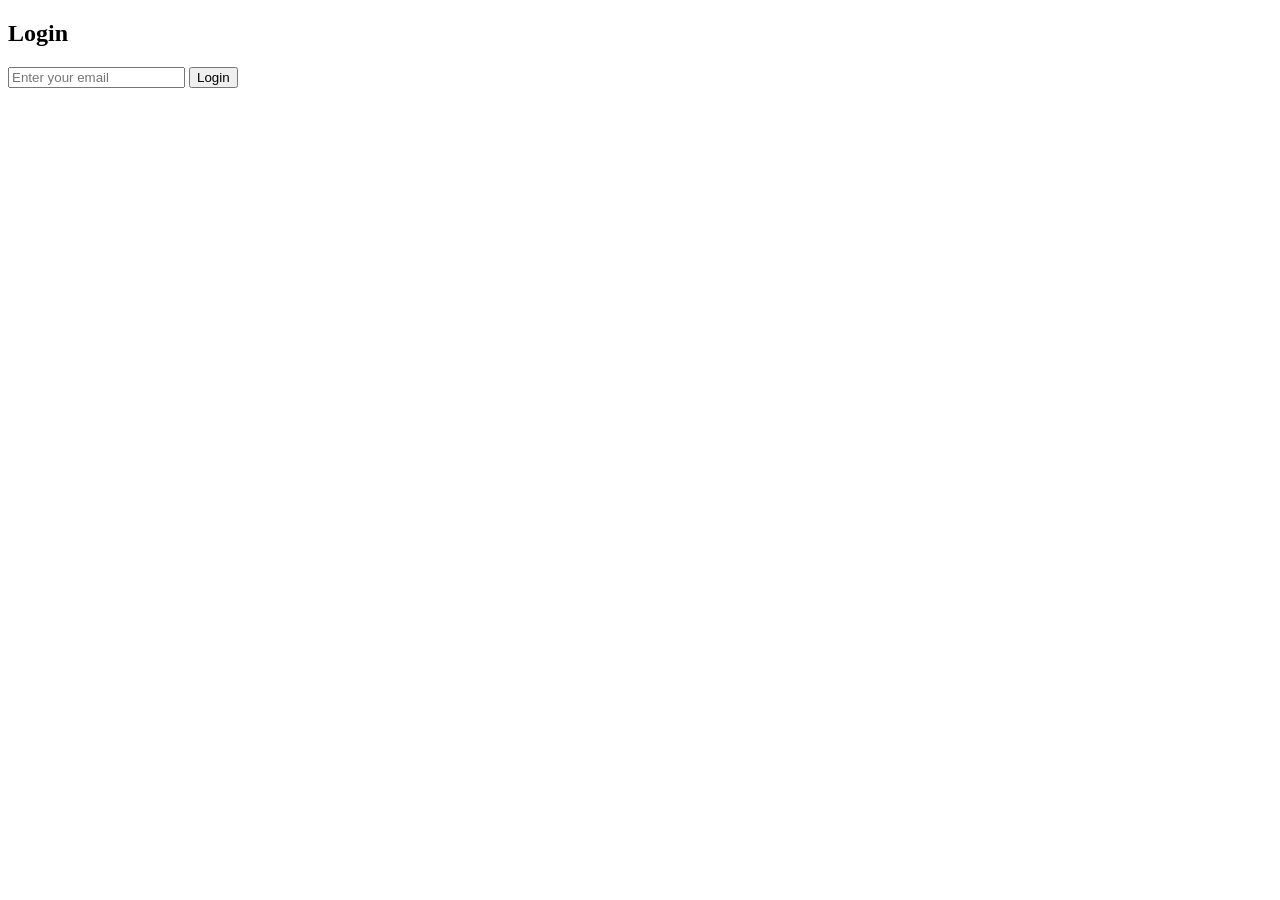
==== index.html @ 2f99aa30 "volume default adjusted to lower" ====
<!DOCTYPE html>
<html lang="en">
<head>
    <meta charset="UTF-8">
    <title>Web Music Player</title>
    <link rel="stylesheet" href="styles.css">

    <script>
        function getCookie(name) {
            const value = `; ${document.cookie}`;
            const parts = value.split(`; ${name}=`);
            if (parts.length === 2) return parts.pop().split(';').shift();
        }

        window.onload = function () {
            const authCookie = getCookie("auth");
            console.log("Auth cookie:", authCookie); // Debug log

            if (!authCookie) {
                window.location.href = "login.html";
                console.log("Auth cookie not found. Directing to login..."); // Debug log
            }
        };
    </script>




</head>
<body>
    <!-- Global Controls -->
    <header class="global-controls">
        <button id="global-play">Global Play</button>
        <button id="global-pause">Global Pause</button>
    </header>

    <!-- Main Playlist Section -->
    <section class="main-playlist">
        <h2>Main Playlists</h2>
        <div class="playlist-buttons">
            <button>Study</button>
            <button>Focus</button>
            <button>Relax</button>
        </div>
        <div class="controls">
            <label>Volume: <input type="range" id="main-volume" min="0" max="1" step="0.01" value="0.25"></label>
            <button id="main-play">Play</button>
            <button id="main-pause">Pause</button>
        </div>
        <audio id="audio-study" src="audio/study.mp3"></audio>
        <audio id="audio-focus" src="audio/focus.mp3"></audio>
        <audio id="audio-relax" src="audio/relax.mp3"></audio>
    </section>

    <!-- Ambient Playlist Section -->
    <section class="ambient-playlist">
        <h2>Ambient Sounds</h2>
        <div class="playlist-buttons">
            <button>Nature</button>
            <button>Water Flow</button>
            <button>Rain</button>
        </div>
        <div class="controls">
            <label>Volume: <input type="range" id="ambient-volume" min="0" max="1" step="0.01" value="0.5"></label>
            <button id="ambient-play">Play</button>
            <button id="ambient-pause">Pause</button>
        </div>
        <audio id="audio-nature" src="audio/nature.mp3"></audio>
        <audio id="audio-waterflow" src="audio/water.mp3"></audio>
        <audio id="audio-rain" src="audio/rain.mp3"></audio>
    </section>

    <!-- Relaxing Video Section -->
    <section class="video-section">
        <video controls autoplay muted loop>
            <source src="relaxing-video.mp4" type="video/mp4">
            Your browser does not support the video tag.
        </video>
    </section>

    <script src="script.js"></script>
</body>
</html>
---- styles.css ----
/* General Styles */
body {
    margin: 0;
    font-family: 'Segoe UI', Tahoma, Geneva, Verdana, sans-serif;
    background-color: #f4f4f4;
    color: #333;
}

/* Global Controls */
.global-controls {
    position: fixed;
    top: 0;
    width: 100%;
    background-color: #ffffffcc;
    backdrop-filter: blur(5px);
    display: flex;
    justify-content: center;
    gap: 1rem;
    padding: 1rem;
    z-index: 1000;
    box-shadow: 0 2px 4px rgba(0,0,0,0.1);
}

    .global-controls button {
        padding: 0.5rem 1rem;
        font-size: 1rem;
        border: none;
        background-color: #0077cc;
        color: white;
        border-radius: 5px;
        cursor: pointer;
    }

        .global-controls button:hover {
            background-color: #005fa3;
        }

/* Section Styles */
section {
    margin: 6rem auto 2rem auto;
    max-width: 800px;
    background-color: #ffffff;
    padding: 1.5rem;
    border-radius: 10px;
    box-shadow: 0 2px 8px rgba(0,0,0,0.05);
}

/* Playlist Buttons */
.playlist-buttons {
    display: flex;
    gap: 1rem;
    margin-bottom: 1rem;
}

    .playlist-buttons button {
        flex: 1;
        padding: 0.75rem;
        font-size: 1rem;
        border: 1px solid #ccc;
        background-color: #e0f0ff;
        border-radius: 5px;
        cursor: pointer;
        transition: background-color 0.3s;
    }

        .playlist-buttons button:hover {
            background-color: #cce7ff;
        }

        .playlist-buttons button.playing {
            background-color: #4caf50;
            color: white;
            border: 2px solid #388e3c;
            box-shadow: 0 0 10px rgba(76, 175, 80, 0.6);
        }

/* Controls */
.controls {
    display: flex;
    align-items: center;
    gap: 1rem;
    flex-wrap: wrap;
}

    .controls label {
        flex: 1;
    }

    .controls input[type="range"] {
        width: 100%;
    }

    .controls button {
        padding: 0.5rem 1rem;
        font-size: 0.9rem;
        border: none;
        background-color: #28a745;
        color: white;
        border-radius: 5px;
        cursor: pointer;
    }

        .controls button:hover {
            background-color: #218838;
        }

/* Video Section */
.video-section {
    width: 100%;
    margin: 2rem auto;
    max-width: 800px;
    padding: 1rem;
}

    .video-section video {
        width: 100%;
        border-radius: 10px;
        box-shadow: 0 2px 8px rgba(0,0,0,0.1);
    }

/* Responsive Design */
@media (max-width: 600px) {
    .playlist-buttons {
        flex-direction: column;
    }

    .controls {
        flex-direction: column;
        align-items: stretch;
    }
}
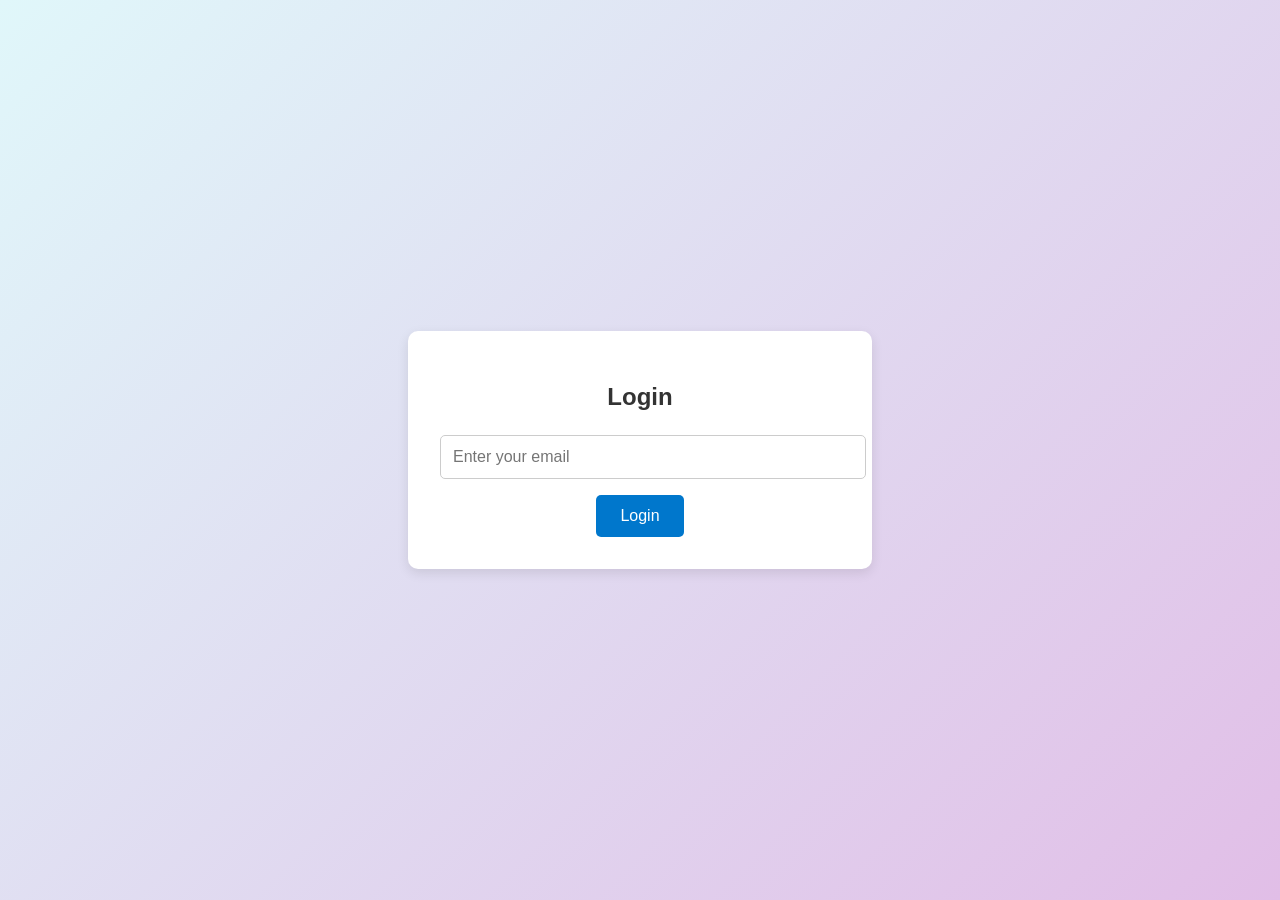
==== commit 47d63e67: "adding logs" ====
--- a/index.html
+++ b/index.html
@@ -22,9 +22,6 @@
             }
         };
     </script>
-
-
-
 
 </head>
 <body>
@@ -74,7 +71,6 @@
     <section class="video-section">
         <video controls autoplay muted loop>
             <source src="relaxing-video.mp4" type="video/mp4">
-            Your browser does not support the video tag.
         </video>
     </section>
 
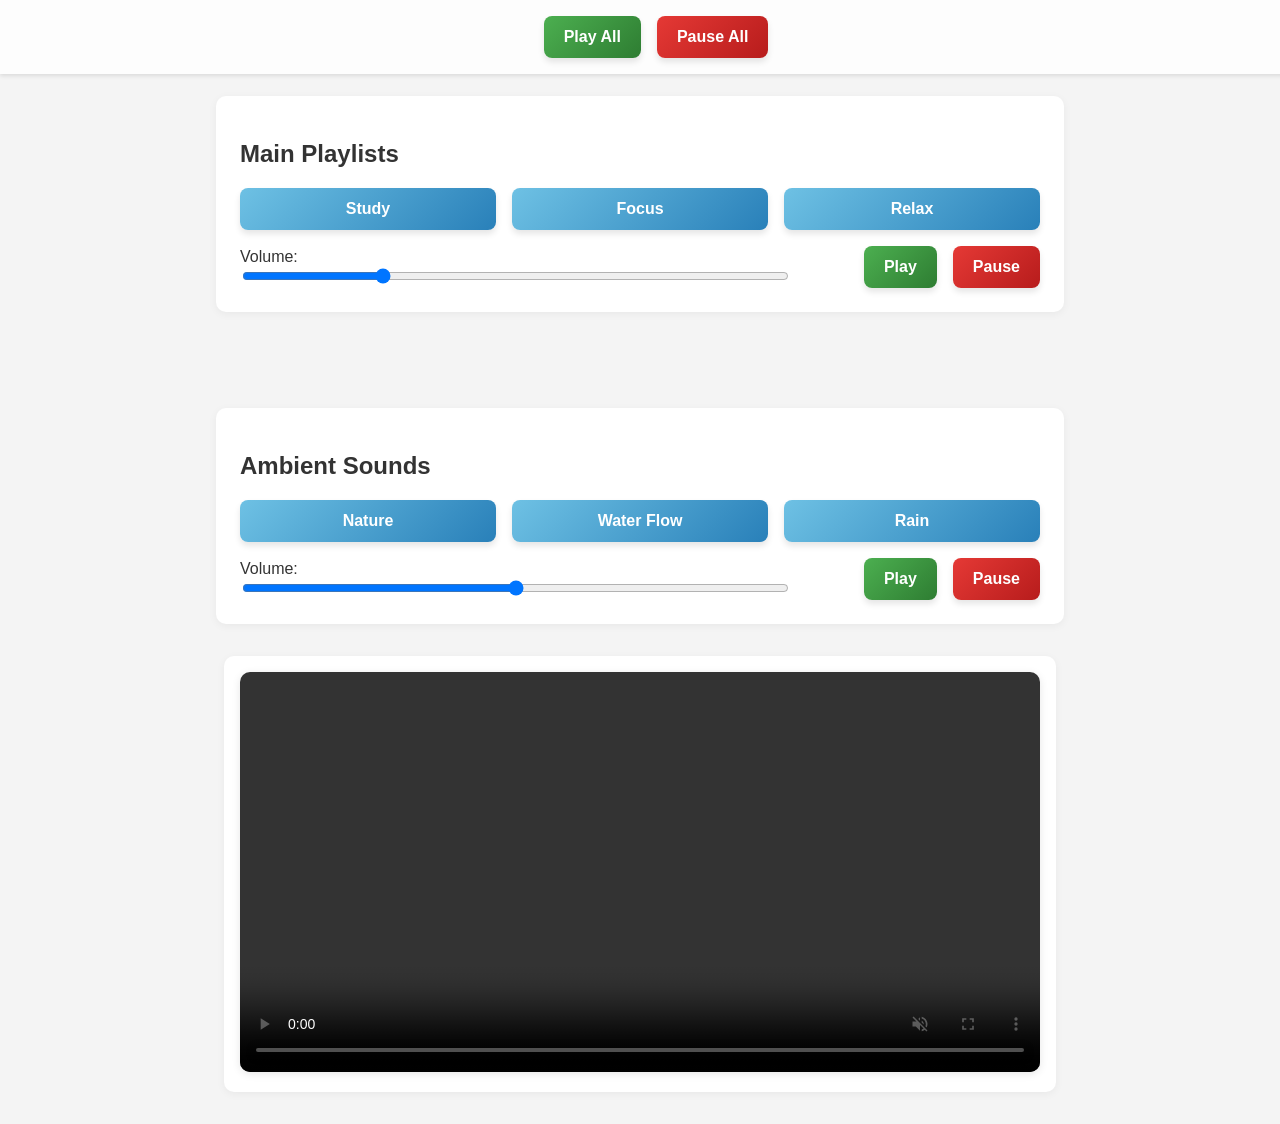
==== commit caf76388: "visual changes" ====
--- a/index.html
+++ b/index.html
@@ -17,7 +17,7 @@
             console.log("Auth cookie:", authCookie); // Debug log
 
             if (!authCookie) {
-                window.location.href = "login.html";
+                //window.location.href = "login.html";
                 console.log("Auth cookie not found. Directing to login..."); // Debug log
             }
         };
@@ -27,8 +27,8 @@
 <body>
     <!-- Global Controls -->
     <header class="global-controls">
-        <button id="global-play">Global Play</button>
-        <button id="global-pause">Global Pause</button>
+        <button id="global-play" class="play"><i class="fas fa-play"></i> Play All</button>
+        <button id="global-pause" class="pause"><i class="fas fa-pause"></i> Pause All</button>
     </header>
 
     <!-- Main Playlist Section -->
@@ -41,8 +41,8 @@
         </div>
         <div class="controls">
             <label>Volume: <input type="range" id="main-volume" min="0" max="1" step="0.01" value="0.25"></label>
-            <button id="main-play">Play</button>
-            <button id="main-pause">Pause</button>
+            <button id="main-play" class="play playing"><i class="fas fa-play"></i> Play</button>
+            <button id="main-pause" class="pause"><i class="fas fa-pause"></i> Pause</button>
         </div>
         <audio id="audio-study" src="audio/study.mp3"></audio>
         <audio id="audio-focus" src="audio/focus.mp3"></audio>
@@ -59,8 +59,8 @@
         </div>
         <div class="controls">
             <label>Volume: <input type="range" id="ambient-volume" min="0" max="1" step="0.01" value="0.5"></label>
-            <button id="ambient-play">Play</button>
-            <button id="ambient-pause">Pause</button>
+            <button id="ambient-play" class="play playing"><i class="fas fa-play"></i> Play</button>
+            <button id="ambient-pause" class="pause"><i class="fas fa-pause"></i> Pause</button>
         </div>
         <audio id="audio-nature" src="audio/nature.mp3"></audio>
         <audio id="audio-waterflow" src="audio/water.mp3"></audio>
--- a/styles.css
+++ b/styles.css
@@ -22,19 +22,40 @@
     box-shadow: 0 2px 4px rgba(0,0,0,0.1);
 }
 
-    .global-controls button {
-        padding: 0.5rem 1rem;
-        font-size: 1rem;
-        border: none;
-        background-color: #0077cc;
-        color: white;
-        border-radius: 5px;
-        cursor: pointer;
-    }
-
-        .global-controls button:hover {
-            background-color: #005fa3;
-        }
+    .global-controls button.play {
+        background: linear-gradient(135deg, #4caf50, #2e7d32);
+        color: white;
+        font-weight: 600;
+        padding: 0.75rem 1.25rem;
+        font-size: 1rem;
+        border: none;
+        border-radius: 8px;
+        cursor: pointer;
+        box-shadow: 0 4px 6px rgba(0, 0, 0, 0.1);
+        transition: transform 0.2s ease, box-shadow 0.2s ease;
+    }
+
+    .global-controls button.pause {
+        background: linear-gradient(135deg, #e53935, #b71c1c);
+        color: white;
+        font-weight: 600;
+        padding: 0.75rem 1.25rem;
+        font-size: 1rem;
+        border: none;
+        border-radius: 8px;
+        cursor: pointer;
+        box-shadow: 0 4px 6px rgba(0, 0, 0, 0.1);
+        transition: transform 0.2s ease, box-shadow 0.2s ease;
+    }
+
+    .global-controls button:hover {
+        transform: translateY(-2px);
+        box-shadow: 0 6px 12px rgba(0, 0, 0, 0.15);
+    }
+
+    .global-controls button:active {
+        transform: scale(0.98);
+    }
 
 /* Section Styles */
 section {
@@ -47,6 +68,7 @@
 }
 
 /* Playlist Buttons */
+
 .playlist-buttons {
     display: flex;
     gap: 1rem;
@@ -55,30 +77,39 @@
 
     .playlist-buttons button {
         flex: 1;
-        padding: 0.75rem;
-        font-size: 1rem;
-        border: 1px solid #ccc;
-        background-color: #e0f0ff;
-        border-radius: 5px;
-        cursor: pointer;
-        transition: background-color 0.3s;
+        padding: 0.75rem 1.25rem;
+        font-size: 1rem;
+        font-weight: 600;
+        border: none;
+        background: linear-gradient(135deg, #6ec1e4, #2980b9);
+        color: white;
+        border-radius: 8px;
+        cursor: pointer;
+        box-shadow: 0 4px 6px rgba(0, 0, 0, 0.1);
+        transition: transform 0.2s ease, box-shadow 0.2s ease;
     }
 
         .playlist-buttons button:hover {
-            background-color: #cce7ff;
+            transform: translateY(-2px);
+            box-shadow: 0 6px 12px rgba(0, 0, 0, 0.15);
         }
 
+        .playlist-buttons button:active {
+            transform: scale(0.98);
+        }
+
         .playlist-buttons button.playing {
-            background-color: #4caf50;
+            background: linear-gradient(135deg, #4caf50, #2e7d32);
             color: white;
-            border: 2px solid #388e3c;
-            box-shadow: 0 0 10px rgba(76, 175, 80, 0.6);
+            box-shadow: 0 0 12px rgba(76, 175, 80, 0.6);
+            border: none;
         }
+
 
 /* Controls */
 .controls {
     display: flex;
-    align-items: center;
+    align-items: end;
     gap: 1rem;
     flex-wrap: wrap;
 }
@@ -88,22 +119,79 @@
     }
 
     .controls input[type="range"] {
-        width: 100%;
-    }
-
-    .controls button {
-        padding: 0.5rem 1rem;
-        font-size: 0.9rem;
-        border: none;
-        background-color: #28a745;
-        color: white;
-        border-radius: 5px;
-        cursor: pointer;
-    }
-
-        .controls button:hover {
-            background-color: #218838;
-        }
+        flex: 1;
+        min-width: 200px; /* Optional: ensures it doesn't get too small */
+        width: 90%;
+    }
+
+    .controls button.play {
+        background: linear-gradient(135deg, #4caf50, #2e7d32);
+        color: white;
+        font-weight: 600;
+        padding: 0.75rem 1.25rem;
+        font-size: 1rem;
+        border: none;
+        border-radius: 8px;
+        cursor: pointer;
+        box-shadow: 0 4px 6px rgba(0, 0, 0, 0.1);
+        transition: transform 0.2s ease, box-shadow 0.2s ease;
+    }
+
+    .controls button.pause {
+        background: linear-gradient(135deg, #e53935, #b71c1c);
+        color: white;
+        font-weight: 600;
+        padding: 0.75rem 1.25rem;
+        font-size: 1rem;
+        border: none;
+        border-radius: 8px;
+        cursor: pointer;
+        box-shadow: 0 4px 6px rgba(0, 0, 0, 0.1);
+        transition: transform 0.2s ease, box-shadow 0.2s ease;
+    }
+
+    .controls button:hover {
+        transform: translateY(-2px);
+        box-shadow: 0 6px 12px rgba(0, 0, 0, 0.15);
+    }
+
+    .controls button:active {
+        transform: scale(0.98);
+    }
+
+    .controls button.playing::after {
+        content: '';
+        display: inline-block;
+        margin-left: 8px;
+        width: 10px;
+        height: 10px;
+        border-radius: 50%;
+        background-color: limegreen;
+        box-shadow: 0 0 8px limegreen;
+        animation: pulse 1s infinite;
+    }
+
+@keyframes pulse {
+    0% {
+        transform: scale(1);
+        opacity: 1;
+    }
+
+    50% {
+        transform: scale(1.5);
+        opacity: 0.6;
+    }
+
+    100% {
+        transform: scale(1);
+        opacity: 1;
+    }
+}
+
+
+
+
+
 
 /* Video Section */
 .video-section {
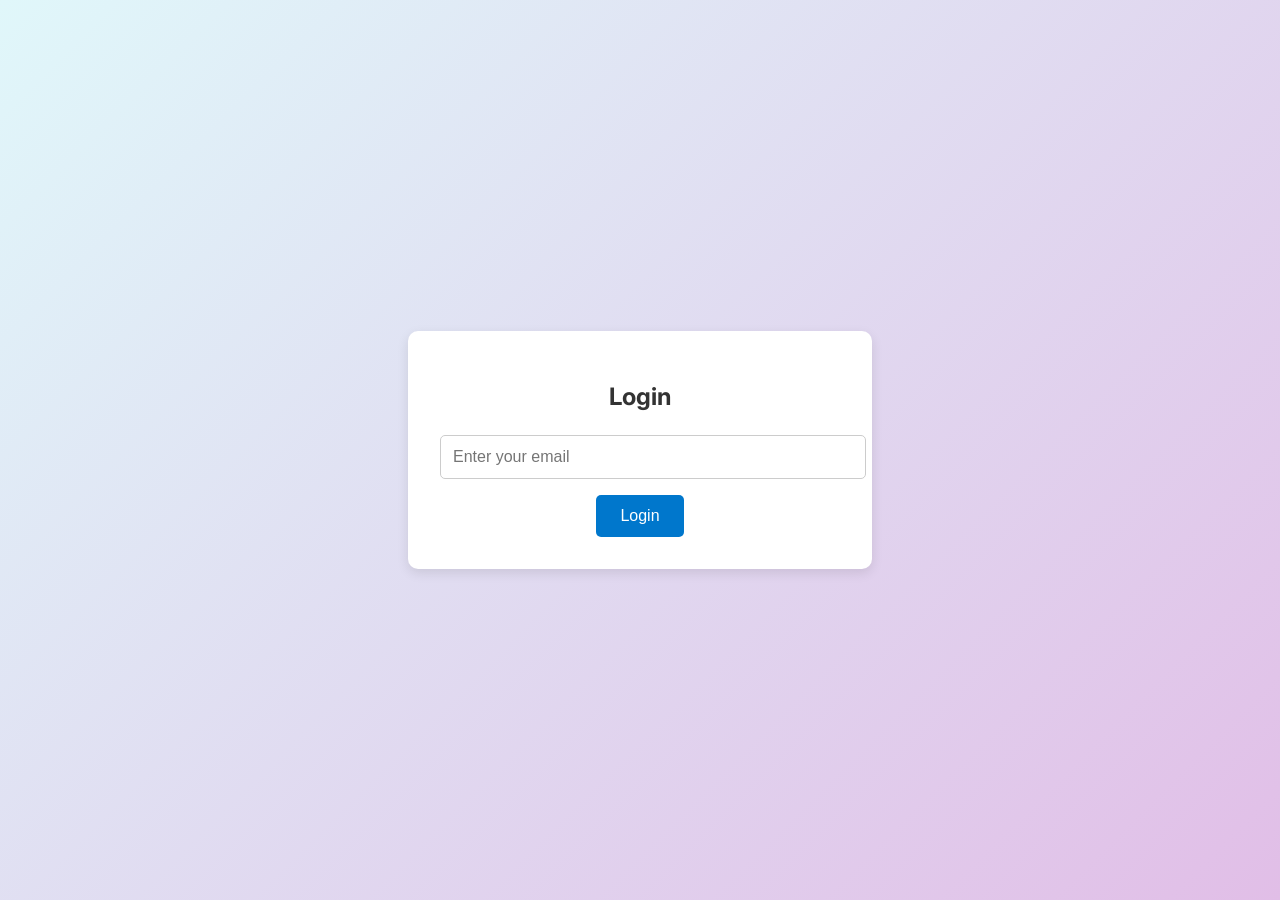
==== commit 85eb937d: "visual changes" ====
--- a/index.html
+++ b/index.html
@@ -17,7 +17,7 @@
             console.log("Auth cookie:", authCookie); // Debug log
 
             if (!authCookie) {
-                //window.location.href = "login.html";
+                window.location.href = "login.html";
                 console.log("Auth cookie not found. Directing to login..."); // Debug log
             }
         };
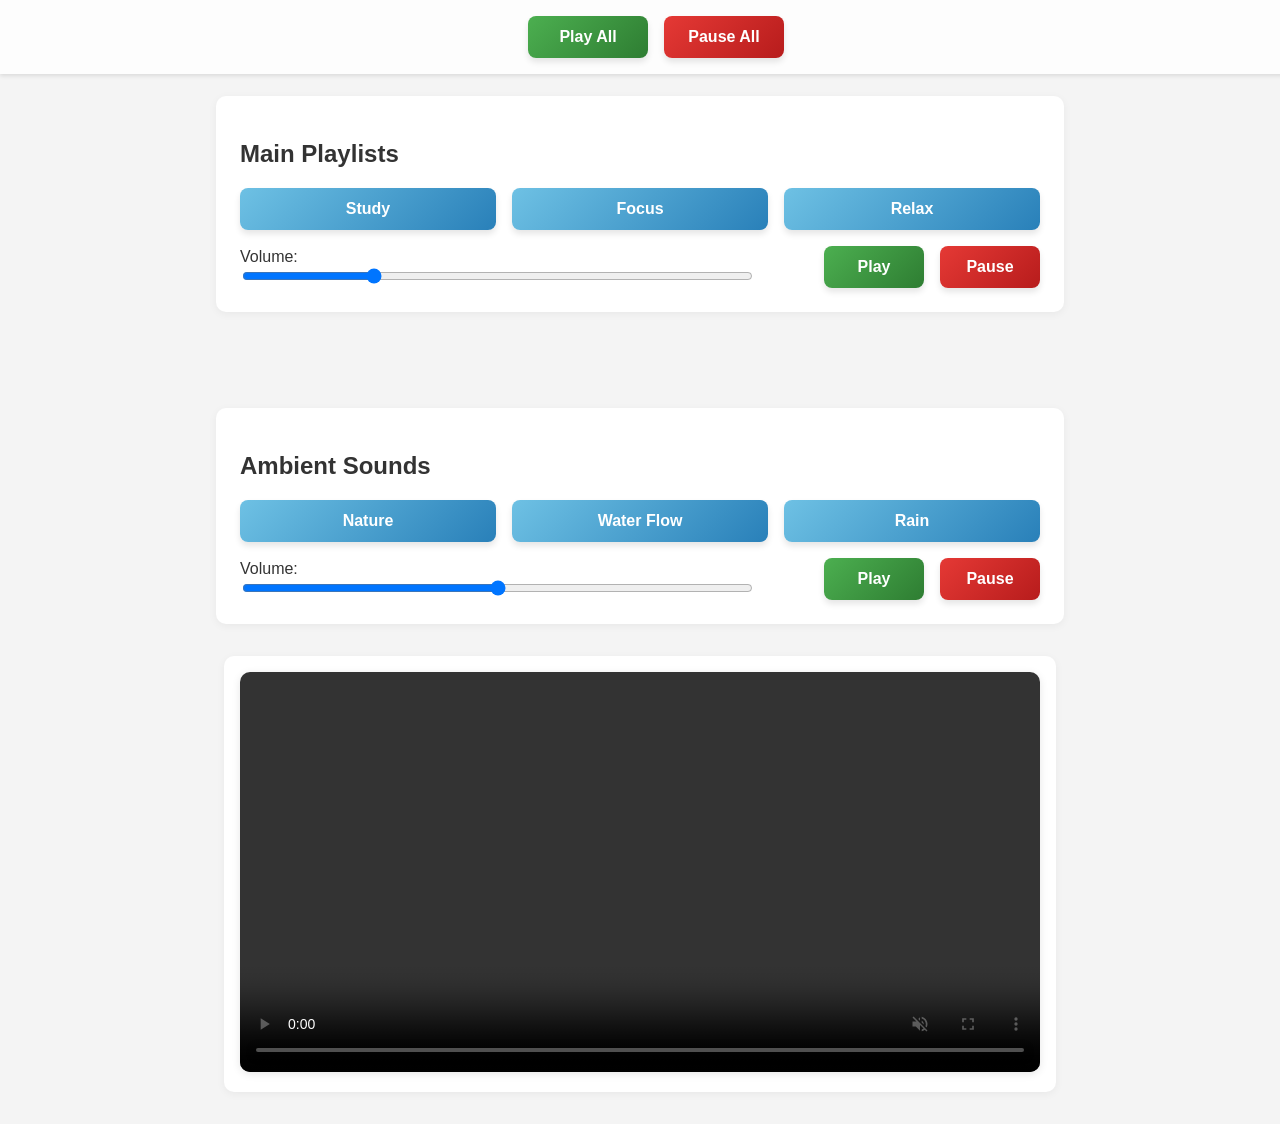
==== commit 4e74edc6: "visual changes to buttons" ====
--- a/index.html
+++ b/index.html
@@ -17,7 +17,7 @@
             console.log("Auth cookie:", authCookie); // Debug log
 
             if (!authCookie) {
-                window.location.href = "login.html";
+                //window.location.href = "login.html";
                 console.log("Auth cookie not found. Directing to login..."); // Debug log
             }
         };
--- a/styles.css
+++ b/styles.css
@@ -23,6 +23,7 @@
 }
 
     .global-controls button.play {
+        width: 120px;
         background: linear-gradient(135deg, #4caf50, #2e7d32);
         color: white;
         font-weight: 600;
@@ -36,6 +37,7 @@
     }
 
     .global-controls button.pause {
+        width: 120px;
         background: linear-gradient(135deg, #e53935, #b71c1c);
         color: white;
         font-weight: 600;
@@ -125,6 +127,7 @@
     }
 
     .controls button.play {
+        width: 100px;
         background: linear-gradient(135deg, #4caf50, #2e7d32);
         color: white;
         font-weight: 600;
@@ -138,6 +141,7 @@
     }
 
     .controls button.pause {
+        width: 100px;
         background: linear-gradient(135deg, #e53935, #b71c1c);
         color: white;
         font-weight: 600;
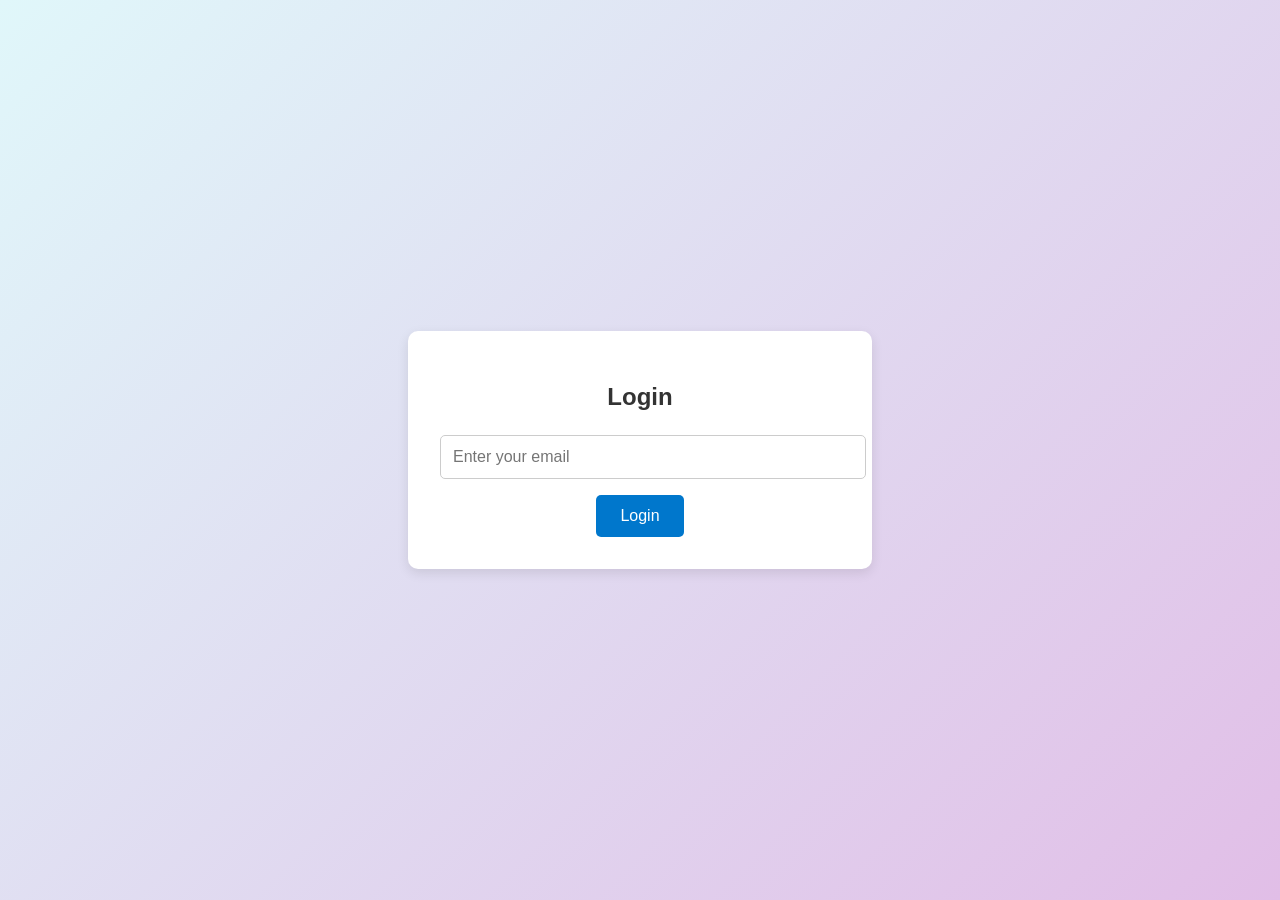
==== commit 79514437: "visual changes to buttons" ====
--- a/index.html
+++ b/index.html
@@ -17,7 +17,7 @@
             console.log("Auth cookie:", authCookie); // Debug log
 
             if (!authCookie) {
-                //window.location.href = "login.html";
+                window.location.href = "login.html";
                 console.log("Auth cookie not found. Directing to login..."); // Debug log
             }
         };
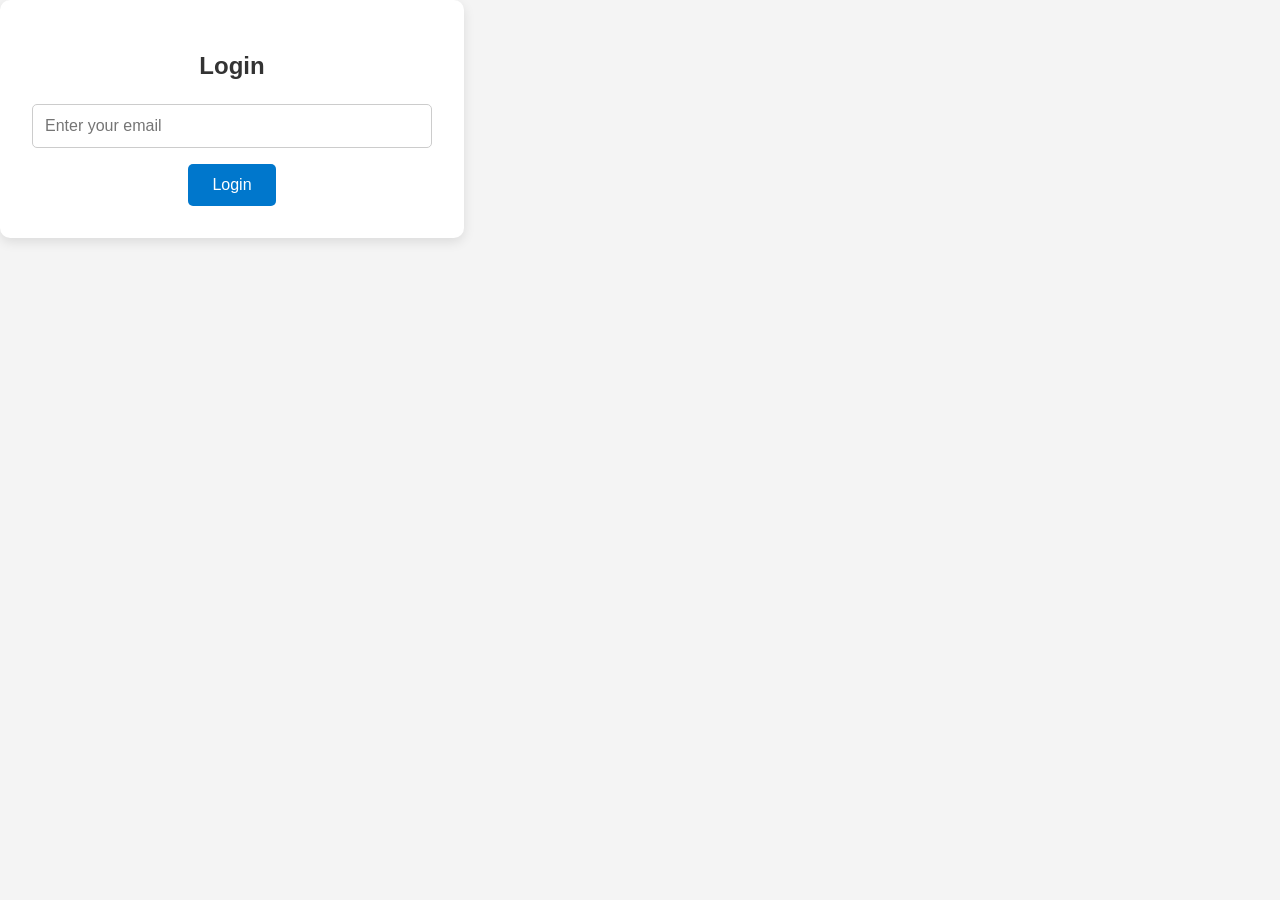
==== commit d18af959: "Add files via upload" ====
--- a/index.html
+++ b/index.html
@@ -4,25 +4,7 @@
     <meta charset="UTF-8">
     <title>Web Music Player</title>
     <link rel="stylesheet" href="styles.css">
-
-    <script>
-        function getCookie(name) {
-            const value = `; ${document.cookie}`;
-            const parts = value.split(`; ${name}=`);
-            if (parts.length === 2) return parts.pop().split(';').shift();
-        }
-
-        window.onload = function () {
-            const authCookie = getCookie("auth");
-            console.log("Auth cookie:", authCookie); // Debug log
-
-            if (!authCookie) {
-                window.location.href = "login.html";
-                console.log("Auth cookie not found. Directing to login..."); // Debug log
-            }
-        };
-    </script>
-
+    <script src="auth.js"></script>
 </head>
 <body>
     <!-- Global Controls -->
@@ -41,7 +23,7 @@
         </div>
         <div class="controls">
             <label>Volume: <input type="range" id="main-volume" min="0" max="1" step="0.01" value="0.25"></label>
-            <button id="main-play" class="play playing"><i class="fas fa-play"></i> Play</button>
+            <button id="main-play" class="play"><i class="fas fa-play"></i> Play</button>
             <button id="main-pause" class="pause"><i class="fas fa-pause"></i> Pause</button>
         </div>
         <audio id="audio-study" src="audio/study.mp3"></audio>
@@ -59,7 +41,7 @@
         </div>
         <div class="controls">
             <label>Volume: <input type="range" id="ambient-volume" min="0" max="1" step="0.01" value="0.5"></label>
-            <button id="ambient-play" class="play playing"><i class="fas fa-play"></i> Play</button>
+            <button id="ambient-play" class="play"><i class="fas fa-play"></i> Play</button>
             <button id="ambient-pause" class="pause"><i class="fas fa-pause"></i> Pause</button>
         </div>
         <audio id="audio-nature" src="audio/nature.mp3"></audio>
@@ -77,4 +59,3 @@
     <script src="script.js"></script>
 </body>
 </html>
-
--- a/styles.css
+++ b/styles.css
@@ -1,4 +1,3 @@
-
 /* General Styles */
 body {
     margin: 0;
@@ -70,7 +69,6 @@
 }
 
 /* Playlist Buttons */
-
 .playlist-buttons {
     display: flex;
     gap: 1rem;
@@ -122,7 +120,7 @@
 
     .controls input[type="range"] {
         flex: 1;
-        min-width: 200px; /* Optional: ensures it doesn't get too small */
+        min-width: 200px;
         width: 90%;
     }
 
@@ -193,10 +191,6 @@
 }
 
 
-
-
-
-
 /* Video Section */
 .video-section {
     width: 100%;
@@ -211,6 +205,55 @@
         box-shadow: 0 2px 8px rgba(0,0,0,0.1);
     }
 
+/* Login Page */
+body.login-page {
+    font-family: 'Inter', sans-serif;
+    background: linear-gradient(135deg, #e0f7fa, #e1bee7);
+    display: flex;
+    align-items: center;
+    justify-content: center;
+    height: 100vh;
+}
+
+.login-card {
+    background-color: #ffffff;
+    padding: 2rem;
+    border-radius: 10px;
+    box-shadow: 0 4px 12px rgba(0,0,0,0.1);
+    max-width: 400px;
+    width: 100%;
+    text-align: center;
+}
+
+    .login-card h2 {
+        margin-bottom: 1.5rem;
+        color: #333;
+    }
+
+    .login-card input[type="email"] {
+        width: 100%;
+        padding: 0.75rem;
+        margin-bottom: 1rem;
+        border: 1px solid #ccc;
+        border-radius: 5px;
+        font-size: 1rem;
+        box-sizing: border-box;
+    }
+
+    .login-card button {
+        padding: 0.75rem 1.5rem;
+        font-size: 1rem;
+        background-color: #0077cc;
+        color: white;
+        border: none;
+        border-radius: 5px;
+        cursor: pointer;
+    }
+
+    .login-card button:hover {
+        background-color: #005fa3;
+    }
+
 /* Responsive Design */
 @media (max-width: 600px) {
     .playlist-buttons {
@@ -222,7 +265,3 @@
         align-items: stretch;
     }
 }
-
-
-
-
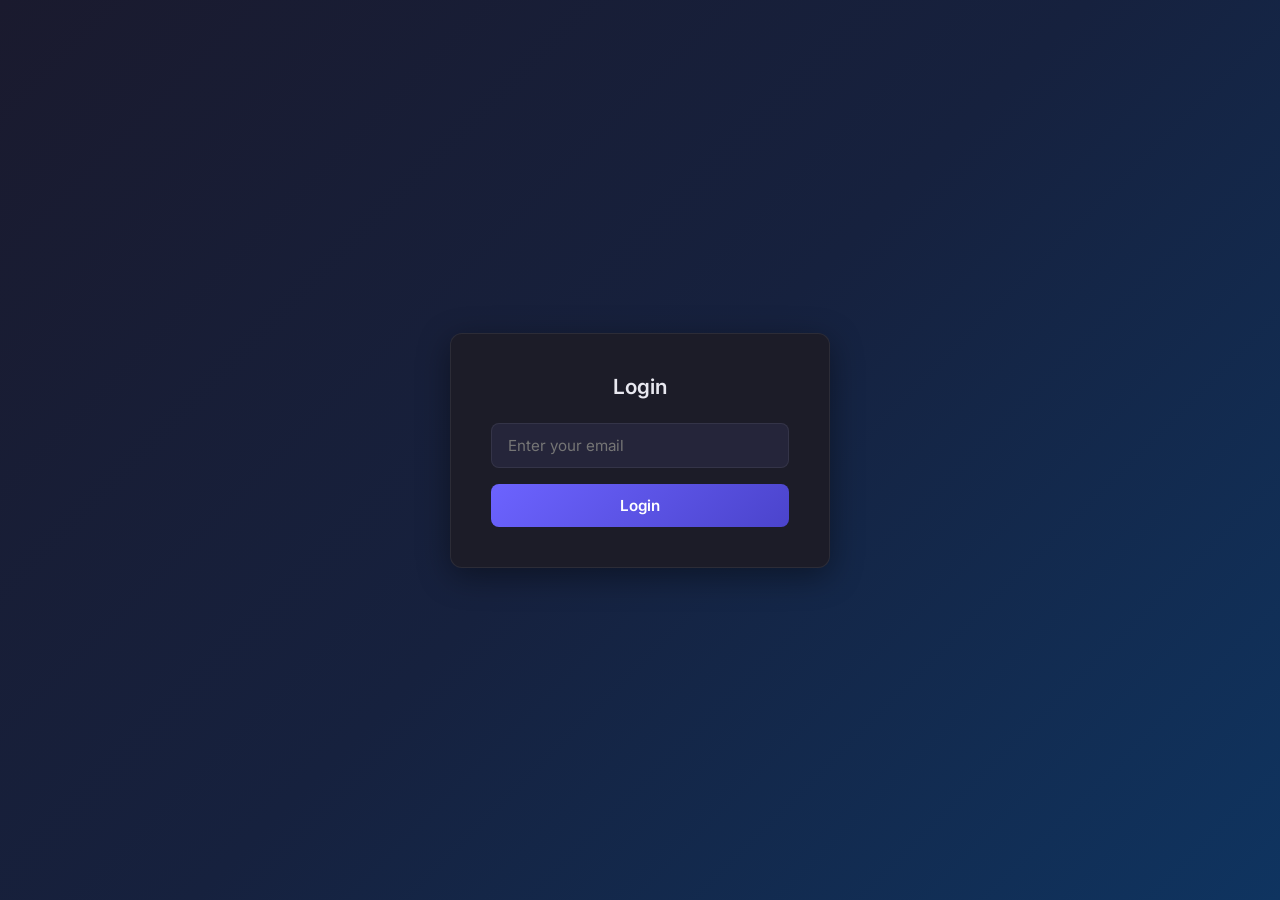
==== commit a3241300: "Add files via upload" ====
--- a/index.html
+++ b/index.html
@@ -2,59 +2,133 @@
 <html lang="en">
 <head>
     <meta charset="UTF-8">
-    <title>Web Music Player</title>
+    <meta name="viewport" content="width=device-width, initial-scale=1.0">
+    <title>Focus Player</title>
     <link rel="stylesheet" href="styles.css">
+    <link href="https://fonts.googleapis.com/css2?family=Inter:wght@400;500;600&display=swap" rel="stylesheet">
+    <link rel="stylesheet" href="https://cdnjs.cloudflare.com/ajax/libs/font-awesome/6.5.0/css/all.min.css">
     <script src="auth.js"></script>
 </head>
 <body>
+
     <!-- Global Controls -->
     <header class="global-controls">
-        <button id="global-play" class="play"><i class="fas fa-play"></i> Play All</button>
-        <button id="global-pause" class="pause"><i class="fas fa-pause"></i> Pause All</button>
+        <span class="app-title"><i class="fas fa-headphones"></i> Focus Player</span>
+        <div class="global-buttons">
+            <button id="global-play" class="btn-play"><i class="fas fa-play"></i> Play All</button>
+            <button id="global-pause" class="btn-pause"><i class="fas fa-pause"></i> Pause All</button>
+        </div>
     </header>
 
-    <!-- Main Playlist Section -->
-    <section class="main-playlist">
-        <h2>Main Playlists</h2>
-        <div class="playlist-buttons">
-            <button>Study</button>
-            <button>Focus</button>
-            <button>Relax</button>
-        </div>
-        <div class="controls">
-            <label>Volume: <input type="range" id="main-volume" min="0" max="1" step="0.01" value="0.25"></label>
-            <button id="main-play" class="play"><i class="fas fa-play"></i> Play</button>
-            <button id="main-pause" class="pause"><i class="fas fa-pause"></i> Pause</button>
-        </div>
-        <audio id="audio-study" src="audio/study.mp3"></audio>
-        <audio id="audio-focus" src="audio/focus.mp3"></audio>
-        <audio id="audio-relax" src="audio/relax.mp3"></audio>
-    </section>
+    <main class="app-layout">
 
-    <!-- Ambient Playlist Section -->
-    <section class="ambient-playlist">
-        <h2>Ambient Sounds</h2>
-        <div class="playlist-buttons">
-            <button>Nature</button>
-            <button>Water Flow</button>
-            <button>Rain</button>
-        </div>
-        <div class="controls">
-            <label>Volume: <input type="range" id="ambient-volume" min="0" max="1" step="0.01" value="0.5"></label>
-            <button id="ambient-play" class="play"><i class="fas fa-play"></i> Play</button>
-            <button id="ambient-pause" class="pause"><i class="fas fa-pause"></i> Pause</button>
-        </div>
-        <audio id="audio-nature" src="audio/nature.mp3"></audio>
-        <audio id="audio-waterflow" src="audio/water.mp3"></audio>
-        <audio id="audio-rain" src="audio/rain.mp3"></audio>
-    </section>
+        <!-- Main Playlist Section -->
+        <section class="panel main-playlist">
+            <div class="panel-header">
+                <h2>Main Playlist</h2>
+                <div class="section-controls">
+                    <button id="main-play" class="btn-play"><i class="fas fa-play"></i> Play</button>
+                    <button id="main-pause" class="btn-pause"><i class="fas fa-pause"></i> Pause</button>
+                </div>
+            </div>
 
-    <!-- Relaxing Video Section -->
-    <section class="video-section">
-        <video controls autoplay muted loop>
+            <div class="track-cards">
+                <button class="track-card" data-track="study">
+                    <img src="study.png" alt="Study">
+                    <div class="track-info">
+                        <span class="track-name">Study</span>
+                        <span class="track-desc">Deep concentration</span>
+                    </div>
+                    <span class="now-playing-badge"><i class="fas fa-music"></i></span>
+                </button>
+                <button class="track-card" data-track="focus">
+                    <img src="focus.png" alt="Focus">
+                    <div class="track-info">
+                        <span class="track-name">Focus</span>
+                        <span class="track-desc">Laser sharp attention</span>
+                    </div>
+                    <span class="now-playing-badge"><i class="fas fa-music"></i></span>
+                </button>
+                <button class="track-card" data-track="relax">
+                    <img src="relax.png" alt="Relax">
+                    <div class="track-info">
+                        <span class="track-name">Relax</span>
+                        <span class="track-desc">Calm & unwind</span>
+                    </div>
+                    <span class="now-playing-badge"><i class="fas fa-music"></i></span>
+                </button>
+            </div>
+
+            <div class="volume-row">
+                <i class="fas fa-volume-low"></i>
+                <input type="range" id="main-volume" min="0" max="1" step="0.01" value="0.25">
+                <i class="fas fa-volume-high"></i>
+            </div>
+
+            <audio id="audio-study" src="audio/study.mp3"></audio>
+            <audio id="audio-focus" src="audio/focus.mp3"></audio>
+            <audio id="audio-relax" src="audio/relax.mp3"></audio>
+        </section>
+
+        <!-- Ambient Playlist Section -->
+        <section class="panel ambient-playlist">
+            <div class="panel-header">
+                <h2>Ambient Sounds</h2>
+                <div class="section-controls">
+                    <button id="ambient-play" class="btn-play"><i class="fas fa-play"></i> Play</button>
+                    <button id="ambient-pause" class="btn-pause"><i class="fas fa-pause"></i> Pause</button>
+                </div>
+            </div>
+
+            <div class="track-cards">
+                <button class="track-card" data-track="nature">
+                    <div class="track-icon"><i class="fas fa-tree"></i></div>
+                    <div class="track-info">
+                        <span class="track-name">Nature</span>
+                        <span class="track-desc">Birds & breeze</span>
+                    </div>
+                    <span class="now-playing-badge"><i class="fas fa-music"></i></span>
+                </button>
+                <button class="track-card" data-track="waterflow">
+                    <div class="track-icon"><i class="fas fa-water"></i></div>
+                    <div class="track-info">
+                        <span class="track-name">Water Flow</span>
+                        <span class="track-desc">Gentle stream</span>
+                    </div>
+                    <span class="now-playing-badge"><i class="fas fa-music"></i></span>
+                </button>
+                <button class="track-card" data-track="rain">
+                    <div class="track-icon"><i class="fas fa-cloud-rain"></i></div>
+                    <div class="track-info">
+                        <span class="track-name">Rain</span>
+                        <span class="track-desc">Soft rainfall</span>
+                    </div>
+                    <span class="now-playing-badge"><i class="fas fa-music"></i></span>
+                </button>
+            </div>
+
+            <div class="volume-row">
+                <i class="fas fa-volume-low"></i>
+                <input type="range" id="ambient-volume" min="0" max="1" step="0.01" value="0.5">
+                <i class="fas fa-volume-high"></i>
+            </div>
+
+            <audio id="audio-nature" src="audio/nature.mp3"></audio>
+            <audio id="audio-waterflow" src="audio/water.mp3"></audio>
+            <audio id="audio-rain" src="audio/rain.mp3"></audio>
+        </section>
+
+    </main>
+
+    <!-- Video Section -->
+    <div class="video-wrapper">
+        <video id="bg-video" muted loop playsinline>
             <source src="relaxing-video.mp4" type="video/mp4">
         </video>
-    </section>
+        <div class="video-overlay">
+            <button id="video-toggle" class="video-btn"><i class="fas fa-pause"></i></button>
+        </div>
+    </div>
 
     <script src="script.js"></script>
 </body>
--- a/styles.css
+++ b/styles.css
@@ -1,214 +1,356 @@
-/* General Styles */
+/* ── Reset & Base ─────────────────────────────────────────── */
+*, *::before, *::after {
+    box-sizing: border-box;
+    margin: 0;
+    padding: 0;
+}
+
+:root {
+    --accent:       #6c63ff;
+    --accent-dark:  #4b44cc;
+    --accent-glow:  rgba(108, 99, 255, 0.35);
+    --bg:           #12121a;
+    --surface:      #1c1c28;
+    --surface-2:    #25253a;
+    --border:       rgba(255,255,255,0.07);
+    --text:         #e8e8f0;
+    --text-muted:   #7b7b9a;
+    --green:        #4caf50;
+    --green-dark:   #2e7d32;
+    --red:          #e53935;
+    --red-dark:     #b71c1c;
+    --radius:       12px;
+}
+
 body {
-    margin: 0;
-    font-family: 'Segoe UI', Tahoma, Geneva, Verdana, sans-serif;
-    background-color: #f4f4f4;
-    color: #333;
-}
-
-/* Global Controls */
+    font-family: 'Inter', 'Segoe UI', sans-serif;
+    background-color: var(--bg);
+    color: var(--text);
+    min-height: 100vh;
+}
+
+/* ── Global Header ────────────────────────────────────────── */
 .global-controls {
     position: fixed;
     top: 0;
     width: 100%;
-    background-color: #ffffffcc;
-    backdrop-filter: blur(5px);
-    display: flex;
+    z-index: 100;
+    display: flex;
+    align-items: center;
+    justify-content: space-between;
+    padding: 0.85rem 2rem;
+    background: rgba(18, 18, 26, 0.85);
+    backdrop-filter: blur(12px);
+    border-bottom: 1px solid var(--border);
+}
+
+.app-title {
+    font-size: 1.1rem;
+    font-weight: 600;
+    color: var(--text);
+    display: flex;
+    align-items: center;
+    gap: 0.6rem;
+}
+
+.app-title i {
+    color: var(--accent);
+    font-size: 1.2rem;
+}
+
+.global-buttons {
+    display: flex;
+    gap: 0.75rem;
+}
+
+/* ── Shared Button Styles ─────────────────────────────────── */
+.btn-play, .btn-pause {
+    display: inline-flex;
+    align-items: center;
+    gap: 0.45rem;
+    padding: 0.55rem 1.1rem;
+    font-size: 0.875rem;
+    font-weight: 600;
+    font-family: inherit;
+    border: none;
+    border-radius: 8px;
+    cursor: pointer;
+    transition: transform 0.15s ease, box-shadow 0.15s ease, opacity 0.15s ease;
+}
+
+.btn-play {
+    background: linear-gradient(135deg, var(--green), var(--green-dark));
+    color: #fff;
+    box-shadow: 0 3px 8px rgba(76, 175, 80, 0.3);
+}
+
+.btn-pause {
+    background: linear-gradient(135deg, var(--red), var(--red-dark));
+    color: #fff;
+    box-shadow: 0 3px 8px rgba(229, 57, 53, 0.3);
+}
+
+.btn-play:hover, .btn-pause:hover {
+    transform: translateY(-2px);
+    box-shadow: 0 6px 16px rgba(0,0,0,0.3);
+}
+
+.btn-play:active, .btn-pause:active {
+    transform: scale(0.97);
+}
+
+/* Active/playing indicator on section play buttons */
+.btn-play.playing::after {
+    content: '';
+    display: inline-block;
+    width: 7px;
+    height: 7px;
+    border-radius: 50%;
+    background: limegreen;
+    box-shadow: 0 0 6px limegreen;
+    animation: pulse 1.2s infinite;
+}
+
+@keyframes pulse {
+    0%, 100% { transform: scale(1); opacity: 1; }
+    50%       { transform: scale(1.6); opacity: 0.5; }
+}
+
+/* ── Main Layout ──────────────────────────────────────────── */
+.app-layout {
+    display: grid;
+    grid-template-columns: 1fr 1fr;
+    gap: 1.5rem;
+    max-width: 1000px;
+    margin: 5.5rem auto 2rem auto;
+    padding: 0 1.5rem;
+}
+
+/* ── Panel ────────────────────────────────────────────────── */
+.panel {
+    background: var(--surface);
+    border: 1px solid var(--border);
+    border-radius: var(--radius);
+    padding: 1.5rem;
+    display: flex;
+    flex-direction: column;
+    gap: 1.25rem;
+}
+
+.panel-header {
+    display: flex;
+    align-items: center;
+    justify-content: space-between;
+    padding-bottom: 1rem;
+    border-bottom: 1px solid var(--border);
+}
+
+.panel-header h2 {
+    font-size: 0.95rem;
+    font-weight: 600;
+    text-transform: uppercase;
+    letter-spacing: 0.08em;
+    color: var(--text-muted);
+}
+
+.section-controls {
+    display: flex;
+    gap: 0.5rem;
+}
+
+/* ── Track Cards ──────────────────────────────────────────── */
+.track-cards {
+    display: flex;
+    flex-direction: column;
+    gap: 0.6rem;
+}
+
+.track-card {
+    display: flex;
+    align-items: center;
+    gap: 1rem;
+    width: 100%;
+    padding: 0.75rem 1rem;
+    background: var(--surface-2);
+    border: 1px solid var(--border);
+    border-radius: 10px;
+    cursor: pointer;
+    text-align: left;
+    color: var(--text);
+    font-family: inherit;
+    transition: background 0.2s, border-color 0.2s, box-shadow 0.2s;
+    position: relative;
+}
+
+.track-card:hover {
+    background: var(--surface-2);
+    border-color: var(--accent);
+    box-shadow: 0 0 0 1px var(--accent);
+}
+
+.track-card.playing {
+    border-color: var(--accent);
+    box-shadow: 0 0 0 1px var(--accent), 0 0 16px var(--accent-glow);
+    background: rgba(108, 99, 255, 0.08);
+}
+
+/* Thumbnail image (main playlist) */
+.track-card img {
+    width: 44px;
+    height: 44px;
+    border-radius: 8px;
+    object-fit: cover;
+    flex-shrink: 0;
+    opacity: 0.9;
+}
+
+/* Icon placeholder (ambient playlist) */
+.track-icon {
+    width: 44px;
+    height: 44px;
+    border-radius: 8px;
+    background: var(--surface);
+    display: flex;
+    align-items: center;
     justify-content: center;
-    gap: 1rem;
+    font-size: 1.2rem;
+    color: var(--accent);
+    flex-shrink: 0;
+}
+
+.track-info {
+    flex: 1;
+    display: flex;
+    flex-direction: column;
+    gap: 0.2rem;
+}
+
+.track-name {
+    font-size: 0.95rem;
+    font-weight: 600;
+}
+
+.track-desc {
+    font-size: 0.78rem;
+    color: var(--text-muted);
+}
+
+/* Now-playing badge (hidden by default, shown when .playing) */
+.now-playing-badge {
+    display: none;
+    font-size: 0.7rem;
+    color: var(--accent);
+    animation: pulse 1.2s infinite;
+}
+
+.track-card.playing .now-playing-badge {
+    display: inline-flex;
+}
+
+/* ── Volume Row ───────────────────────────────────────────── */
+.volume-row {
+    display: flex;
+    align-items: center;
+    gap: 0.75rem;
+    color: var(--text-muted);
+    font-size: 0.85rem;
+}
+
+.volume-row input[type="range"] {
+    flex: 1;
+    -webkit-appearance: none;
+    appearance: none;
+    height: 4px;
+    border-radius: 2px;
+    background: var(--surface-2);
+    outline: none;
+    cursor: pointer;
+}
+
+.volume-row input[type="range"]::-webkit-slider-thumb {
+    -webkit-appearance: none;
+    width: 14px;
+    height: 14px;
+    border-radius: 50%;
+    background: var(--accent);
+    box-shadow: 0 0 6px var(--accent-glow);
+    cursor: pointer;
+    transition: transform 0.15s;
+}
+
+.volume-row input[type="range"]::-webkit-slider-thumb:hover {
+    transform: scale(1.3);
+}
+
+.volume-row input[type="range"]::-moz-range-thumb {
+    width: 14px;
+    height: 14px;
+    border: none;
+    border-radius: 50%;
+    background: var(--accent);
+    cursor: pointer;
+}
+
+/* ── Video Section ────────────────────────────────────────── */
+.video-wrapper {
+    position: relative;
+    max-width: 1000px;
+    margin: 0 auto 2.5rem auto;
+    padding: 0 1.5rem;
+    border-radius: var(--radius);
+    overflow: hidden;
+}
+
+.video-wrapper video {
+    width: 100%;
+    display: block;
+    border-radius: var(--radius);
+    aspect-ratio: 16 / 9;
+    object-fit: cover;
+    box-shadow: 0 8px 32px rgba(0,0,0,0.4);
+}
+
+.video-overlay {
+    position: absolute;
+    inset: 0 1.5rem;
+    border-radius: var(--radius);
+    display: flex;
+    align-items: flex-end;
+    justify-content: flex-end;
     padding: 1rem;
-    z-index: 1000;
-    box-shadow: 0 2px 4px rgba(0,0,0,0.1);
-}
-
-    .global-controls button.play {
-        width: 120px;
-        background: linear-gradient(135deg, #4caf50, #2e7d32);
-        color: white;
-        font-weight: 600;
-        padding: 0.75rem 1.25rem;
-        font-size: 1rem;
-        border: none;
-        border-radius: 8px;
-        cursor: pointer;
-        box-shadow: 0 4px 6px rgba(0, 0, 0, 0.1);
-        transition: transform 0.2s ease, box-shadow 0.2s ease;
-    }
-
-    .global-controls button.pause {
-        width: 120px;
-        background: linear-gradient(135deg, #e53935, #b71c1c);
-        color: white;
-        font-weight: 600;
-        padding: 0.75rem 1.25rem;
-        font-size: 1rem;
-        border: none;
-        border-radius: 8px;
-        cursor: pointer;
-        box-shadow: 0 4px 6px rgba(0, 0, 0, 0.1);
-        transition: transform 0.2s ease, box-shadow 0.2s ease;
-    }
-
-    .global-controls button:hover {
-        transform: translateY(-2px);
-        box-shadow: 0 6px 12px rgba(0, 0, 0, 0.15);
-    }
-
-    .global-controls button:active {
-        transform: scale(0.98);
-    }
-
-/* Section Styles */
-section {
-    margin: 6rem auto 2rem auto;
-    max-width: 800px;
-    background-color: #ffffff;
-    padding: 1.5rem;
-    border-radius: 10px;
-    box-shadow: 0 2px 8px rgba(0,0,0,0.05);
-}
-
-/* Playlist Buttons */
-.playlist-buttons {
-    display: flex;
-    gap: 1rem;
-    margin-bottom: 1rem;
-}
-
-    .playlist-buttons button {
-        flex: 1;
-        padding: 0.75rem 1.25rem;
-        font-size: 1rem;
-        font-weight: 600;
-        border: none;
-        background: linear-gradient(135deg, #6ec1e4, #2980b9);
-        color: white;
-        border-radius: 8px;
-        cursor: pointer;
-        box-shadow: 0 4px 6px rgba(0, 0, 0, 0.1);
-        transition: transform 0.2s ease, box-shadow 0.2s ease;
-    }
-
-        .playlist-buttons button:hover {
-            transform: translateY(-2px);
-            box-shadow: 0 6px 12px rgba(0, 0, 0, 0.15);
-        }
-
-        .playlist-buttons button:active {
-            transform: scale(0.98);
-        }
-
-        .playlist-buttons button.playing {
-            background: linear-gradient(135deg, #4caf50, #2e7d32);
-            color: white;
-            box-shadow: 0 0 12px rgba(76, 175, 80, 0.6);
-            border: none;
-        }
-
-
-/* Controls */
-.controls {
-    display: flex;
-    align-items: end;
-    gap: 1rem;
-    flex-wrap: wrap;
-}
-
-    .controls label {
-        flex: 1;
-    }
-
-    .controls input[type="range"] {
-        flex: 1;
-        min-width: 200px;
-        width: 90%;
-    }
-
-    .controls button.play {
-        width: 100px;
-        background: linear-gradient(135deg, #4caf50, #2e7d32);
-        color: white;
-        font-weight: 600;
-        padding: 0.75rem 1.25rem;
-        font-size: 1rem;
-        border: none;
-        border-radius: 8px;
-        cursor: pointer;
-        box-shadow: 0 4px 6px rgba(0, 0, 0, 0.1);
-        transition: transform 0.2s ease, box-shadow 0.2s ease;
-    }
-
-    .controls button.pause {
-        width: 100px;
-        background: linear-gradient(135deg, #e53935, #b71c1c);
-        color: white;
-        font-weight: 600;
-        padding: 0.75rem 1.25rem;
-        font-size: 1rem;
-        border: none;
-        border-radius: 8px;
-        cursor: pointer;
-        box-shadow: 0 4px 6px rgba(0, 0, 0, 0.1);
-        transition: transform 0.2s ease, box-shadow 0.2s ease;
-    }
-
-    .controls button:hover {
-        transform: translateY(-2px);
-        box-shadow: 0 6px 12px rgba(0, 0, 0, 0.15);
-    }
-
-    .controls button:active {
-        transform: scale(0.98);
-    }
-
-    .controls button.playing::after {
-        content: '';
-        display: inline-block;
-        margin-left: 8px;
-        width: 10px;
-        height: 10px;
-        border-radius: 50%;
-        background-color: limegreen;
-        box-shadow: 0 0 8px limegreen;
-        animation: pulse 1s infinite;
-    }
-
-@keyframes pulse {
-    0% {
-        transform: scale(1);
-        opacity: 1;
-    }
-
-    50% {
-        transform: scale(1.5);
-        opacity: 0.6;
-    }
-
-    100% {
-        transform: scale(1);
-        opacity: 1;
-    }
-}
-
-
-/* Video Section */
-.video-section {
-    width: 100%;
-    margin: 2rem auto;
-    max-width: 800px;
-    padding: 1rem;
-}
-
-    .video-section video {
-        width: 100%;
-        border-radius: 10px;
-        box-shadow: 0 2px 8px rgba(0,0,0,0.1);
-    }
-
-/* Login Page */
+    background: linear-gradient(to top, rgba(0,0,0,0.45) 0%, transparent 40%);
+    opacity: 0;
+    transition: opacity 0.25s ease;
+}
+
+.video-wrapper:hover .video-overlay {
+    opacity: 1;
+}
+
+.video-btn {
+    width: 38px;
+    height: 38px;
+    border-radius: 50%;
+    border: none;
+    background: rgba(255,255,255,0.15);
+    backdrop-filter: blur(6px);
+    color: #fff;
+    font-size: 0.9rem;
+    cursor: pointer;
+    display: flex;
+    align-items: center;
+    justify-content: center;
+    transition: background 0.2s;
+}
+
+.video-btn:hover {
+    background: rgba(255,255,255,0.28);
+}
+
+/* ── Login Page ───────────────────────────────────────────── */
 body.login-page {
     font-family: 'Inter', sans-serif;
-    background: linear-gradient(135deg, #e0f7fa, #e1bee7);
+    background: linear-gradient(135deg, #1a1a2e, #16213e, #0f3460);
     display: flex;
     align-items: center;
     justify-content: center;
@@ -216,52 +358,77 @@
 }
 
 .login-card {
-    background-color: #ffffff;
-    padding: 2rem;
-    border-radius: 10px;
-    box-shadow: 0 4px 12px rgba(0,0,0,0.1);
-    max-width: 400px;
+    background: var(--surface);
+    border: 1px solid var(--border);
+    padding: 2.5rem;
+    border-radius: var(--radius);
+    box-shadow: 0 8px 32px rgba(0,0,0,0.4);
+    max-width: 380px;
     width: 100%;
     text-align: center;
 }
 
-    .login-card h2 {
-        margin-bottom: 1.5rem;
-        color: #333;
+.login-card h2 {
+    margin-bottom: 1.5rem;
+    font-size: 1.3rem;
+    font-weight: 600;
+    color: var(--text);
+}
+
+.login-card input[type="email"] {
+    width: 100%;
+    padding: 0.75rem 1rem;
+    margin-bottom: 1rem;
+    border: 1px solid var(--border);
+    border-radius: 8px;
+    font-size: 0.95rem;
+    font-family: inherit;
+    background: var(--surface-2);
+    color: var(--text);
+    outline: none;
+    transition: border-color 0.2s;
+    box-sizing: border-box;
+}
+
+.login-card input[type="email"]:focus {
+    border-color: var(--accent);
+}
+
+.login-card button {
+    width: 100%;
+    padding: 0.75rem;
+    font-size: 0.95rem;
+    font-weight: 600;
+    font-family: inherit;
+    background: linear-gradient(135deg, var(--accent), var(--accent-dark));
+    color: white;
+    border: none;
+    border-radius: 8px;
+    cursor: pointer;
+    transition: opacity 0.2s, transform 0.15s;
+}
+
+.login-card button:hover {
+    opacity: 0.9;
+    transform: translateY(-1px);
+}
+
+/* ── Responsive ───────────────────────────────────────────── */
+@media (max-width: 680px) {
+    .app-layout {
+        grid-template-columns: 1fr;
+        margin-top: 5rem;
     }
 
-    .login-card input[type="email"] {
-        width: 100%;
-        padding: 0.75rem;
-        margin-bottom: 1rem;
-        border: 1px solid #ccc;
-        border-radius: 5px;
-        font-size: 1rem;
-        box-sizing: border-box;
+    .global-controls {
+        padding: 0.75rem 1rem;
     }
 
-    .login-card button {
-        padding: 0.75rem 1.5rem;
-        font-size: 1rem;
-        background-color: #0077cc;
-        color: white;
-        border: none;
-        border-radius: 5px;
-        cursor: pointer;
+    .app-title {
+        font-size: 0.95rem;
     }
 
-    .login-card button:hover {
-        background-color: #005fa3;
+    .video-wrapper {
+        padding: 0 1rem;
     }
-
-/* Responsive Design */
-@media (max-width: 600px) {
-    .playlist-buttons {
-        flex-direction: column;
-    }
-
-    .controls {
-        flex-direction: column;
-        align-items: stretch;
-    }
-}
+}
